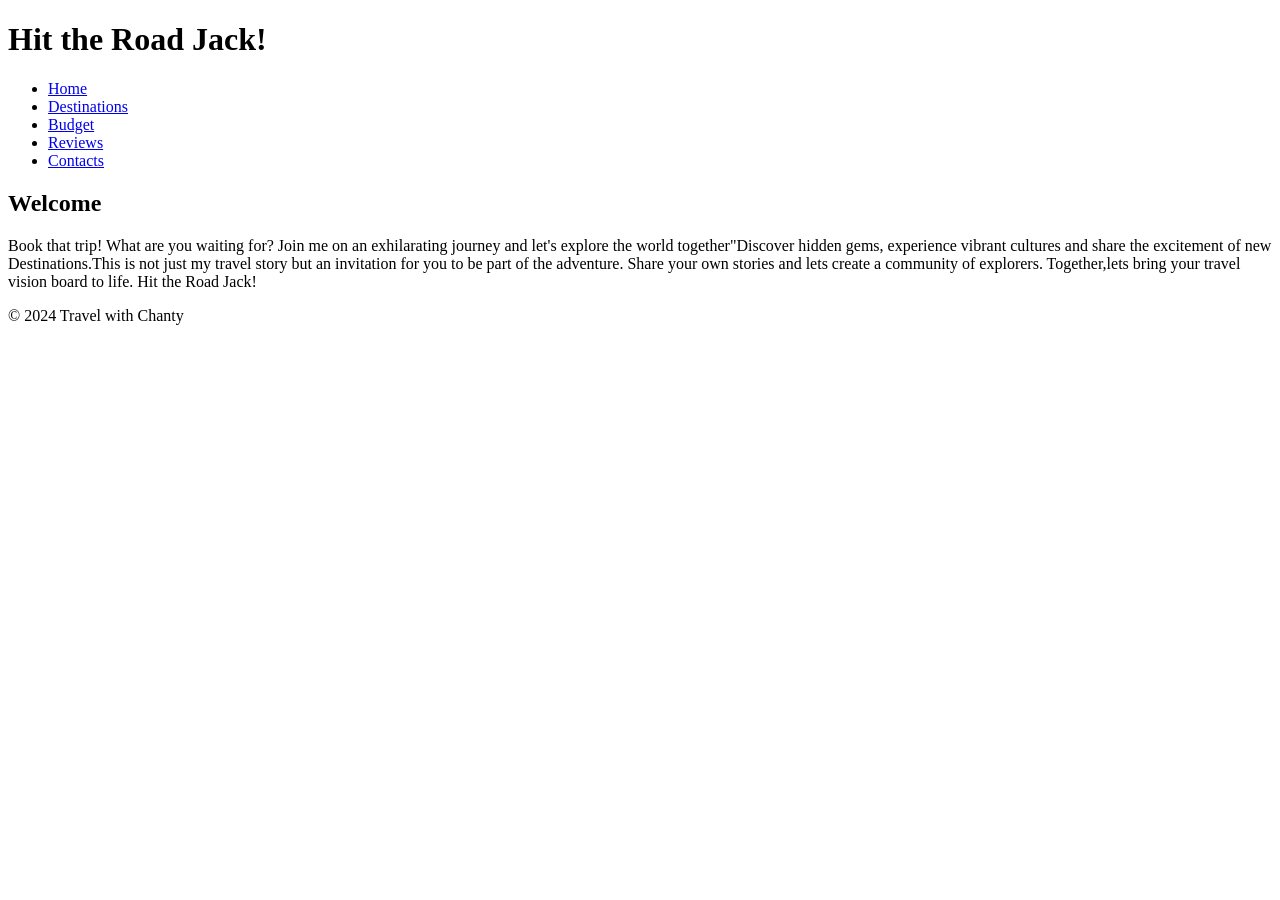
==== index.html @ 682dab97 "initial commit with homepage Html" ====
<!DOCTYPE html>
<html lang="en">
<head>
     <meta charset="UTF-8">
     <meta name="viewport" content="width=device=width,initial scale 1.0">
     <title>Travel with Chanty</title>
     <link rel="stylesheet" href="styles.css">
</head>
<body>
     <header>
            <h1>Hit the Road Jack!</h1>
            <nav>
                <ul>
                   <li><a href="#home">Home</a></li>
                   <li><a href="#destinations">Destinations</a></li>
                   <li><a href="#budget">Budget</a></li>
                   <li><a href="#reviews">Reviews</a></li>
                   <li><a href="#contacts">Contacts</a></li>


                </ul>
            
            </nav>
     </header>
     <main>
          <Section id="home">
              <h2> Welcome </h2>
              <p> Book that trip! What are you waiting for? Join me on an exhilarating journey and let's explore the world together"Discover hidden gems, experience vibrant cultures and share the excitement of new Destinations.This is not just my travel story but an invitation for you to be part of the adventure. Share your own stories and lets create a community of explorers. Together,lets bring your travel vision board to life. Hit the Road Jack!</p>
          </Section>
     </main>
     <footer >
          <p>&copy; 2024 Travel with Chanty </p>
     </footer>
</html>

</body>
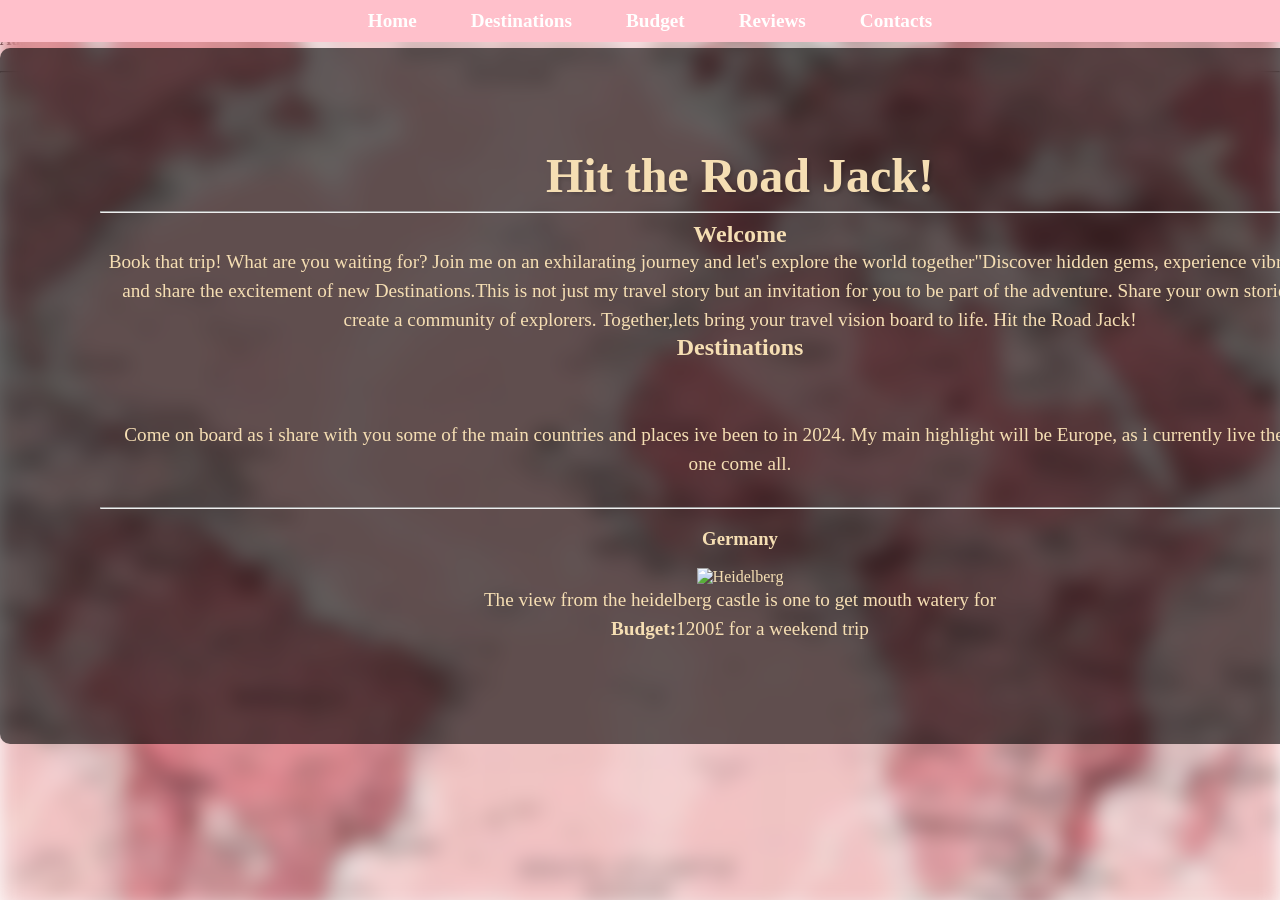
==== commit 4851b309: "Fix index file" ====
--- a/index.html
+++ b/index.html
@@ -1,36 +1,76 @@
 <!DOCTYPE html>
 <html lang="en">
 <head>
+
      <meta charset="UTF-8">
-     <meta name="viewport" content="width=device=width,initial scale 1.0">
+     <meta name="viewport" content="width=device=width,initial-scale=1.0">
      <title>Travel with Chanty</title>
-     <link rel="stylesheet" href="styles.css">
+     <link rel="stylesheet"href="styles.css">
 </head>
 <body>
+<div class="background"></div>
+<div class="content">
+
+
      <header>
             <h1>Hit the Road Jack!</h1>
             <nav>
-                <ul>
-                   <li><a href="#home">Home</a></li>
-                   <li><a href="#destinations">Destinations</a></li>
-                   <li><a href="#budget">Budget</a></li>
-                   <li><a href="#reviews">Reviews</a></li>
-                   <li><a href="#contacts">Contacts</a></li>
+          
+                   <a href="#home">Home</a>
+                   <a href="#destinations">Destinations</a>
+                   <a href="#budget">Budget</a>
+                   <a href="#reviews">Reviews</a>
+                   <a href="#contacts">Contacts</a>
+            
+            </nav>
+                 
+            
+     </header>
+     <hr>
+
+     <main>
+          <section id="home">
+              <h2> Welcome </h2>
+              <p> Book that trip! What are you waiting for? Join me on an exhilarating journey and let's explore the world together"Discover hidden gems, experience vibrant cultures and share the excitement of new Destinations.This is not just my travel story but an invitation for you to be part of the adventure. Share your own stories and lets create a community of explorers. Together,lets bring your travel vision board to life. Hit the Road Jack!</p>
+          </section>
+     
+           
+           <section id="destinations">
+                <h2>Destinations</h2>
+                <div class="info">
+                    <p> Come on board as i share with you some of the main countries and places ive been to in 2024. My main highlight will be Europe, as i currently live there! Come one come all.</p>
+                </div>
+           </section>
+           <hr>
+
+           <section class="destination" id="Germany">
+                   
+                <h3>Germany</h3>
+                <img url= IMG_2525.jpeg alt="Heidelberg" width="200">
+          <p>The view from the heidelberg castle is one to get mouth watery for </p>
+          <p><strong>Budget:</strong>1200£ for a weekend trip</p>
+                   </div>
+           </section>
+           <hr>
+
+           <section class="destination" id="Austria">
+                 <h4>Austria</h4>
+                 <p></p>
+           </section>
+           <hr>
+
+           <section class="destinations" id="FuertaVentura">
+               <h5>FuertaVentura</h5>
+                 <p></p>
+           </section>
+            
 
 
-                </ul>
-            
-            </nav>
-     </header>
-     <main>
-          <Section id="home">
-              <h2> Welcome </h2>
-              <p> Book that trip! What are you waiting for? Join me on an exhilarating journey and let's explore the world together"Discover hidden gems, experience vibrant cultures and share the excitement of new Destinations.This is not just my travel story but an invitation for you to be part of the adventure. Share your own stories and lets create a community of explorers. Together,lets bring your travel vision board to life. Hit the Road Jack!</p>
-          </Section>
      </main>
+     
      <footer >
           <p>&copy; 2024 Travel with Chanty </p>
      </footer>
-</html>
-
-</body>+      </div>
+</body>
+</html>
--- a/styles.css
+++ b/styles.css
@@ -0,0 +1,107 @@
+body,h1,h2,p {
+    margin: 0;
+    padding: 0;
+}
+.background {
+    background-position: center;
+    position: fixed;
+    background-image:url("IMG_1905.jpeg");
+    background-size: cover;
+    filter: blur(10px);
+    overflow: hidden;
+    height: 100%;
+    width: 100%;
+    z-index: 1;
+}
+
+.overlay {
+    position: absolute;
+    top: 0;
+    left: 0;
+    width: 100%;
+    height: 100%;
+    background: rgba(255,255,255,0.3);
+    z-index: 1;
+}
+ 
+ .content {
+    z-index: 2; 
+    position: absolute;
+    width: 100% ;
+    margin-top: 40px;
+    color: wheat;
+    text-align: center;
+    padding: 100px;
+    background: rgba(0,0,0,0.6);
+    border-radius: 10px;
+    z-index : 9999;
+    filter: none;
+    
+
+ }
+ nav{
+    position: fixed;
+    top: 0%;
+    left: 0%;
+    width: 100%;
+    background-color: pink;
+    padding: 10px;
+    z-index: 999;
+    text-align: center;
+
+ }
+ 
+ nav a {
+    text-decoration: none;
+    color: white;
+    font-weight: bold;
+    font-size: 1.2em;
+    margin: 0 15px;
+    padding: 10px;
+ }
+nav a:hover {
+    color: wheat;
+}
+
+ h1{
+    text-shadow: 2px 2px 4px rgba(0,0,0,0.2);
+    text-align: center;
+    font-family: 'dancing script', cursive;
+    font-size: 3em;
+    }
+
+    p {
+        font-size: 1.2em;
+        line-height: 1.5;
+    }
+.destinations{
+    margin: 50px, 0;
+    margin-top: 40px;
+    background-color: none;
+    padding: 20px;
+    text-align: center;
+
+}
+.destinations h2{
+    margin-bottom: 10px;
+}
+.info{
+    margin: 50px, 0;
+    margin-top: 40px;
+    background-color: light aqua;
+    padding:20px;
+    text-align: center;
+
+}
+    
+
+.destinations h3{
+    margin-top: 10px;
+    border-bottom: 5px;
+}
+
+footer {
+    text-align: center;
+    padding: 20px;
+    color:white ;
+}
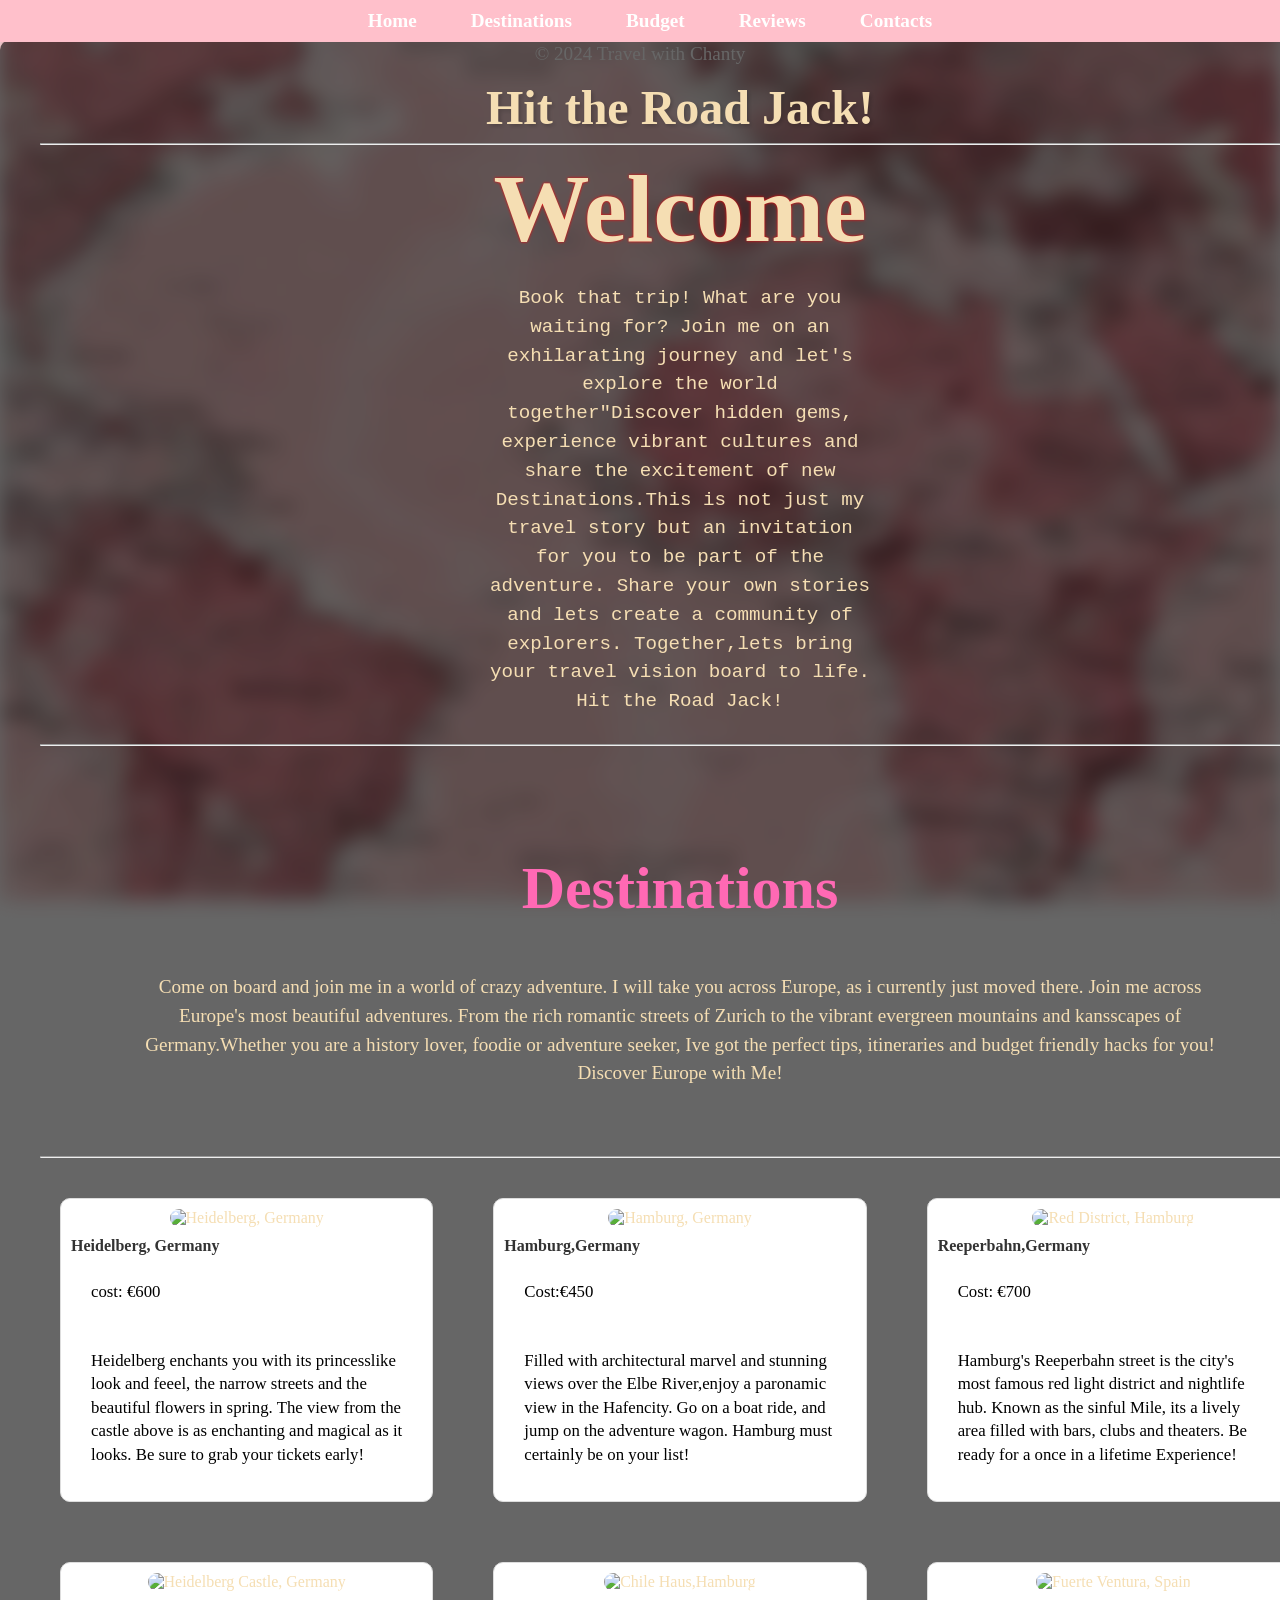
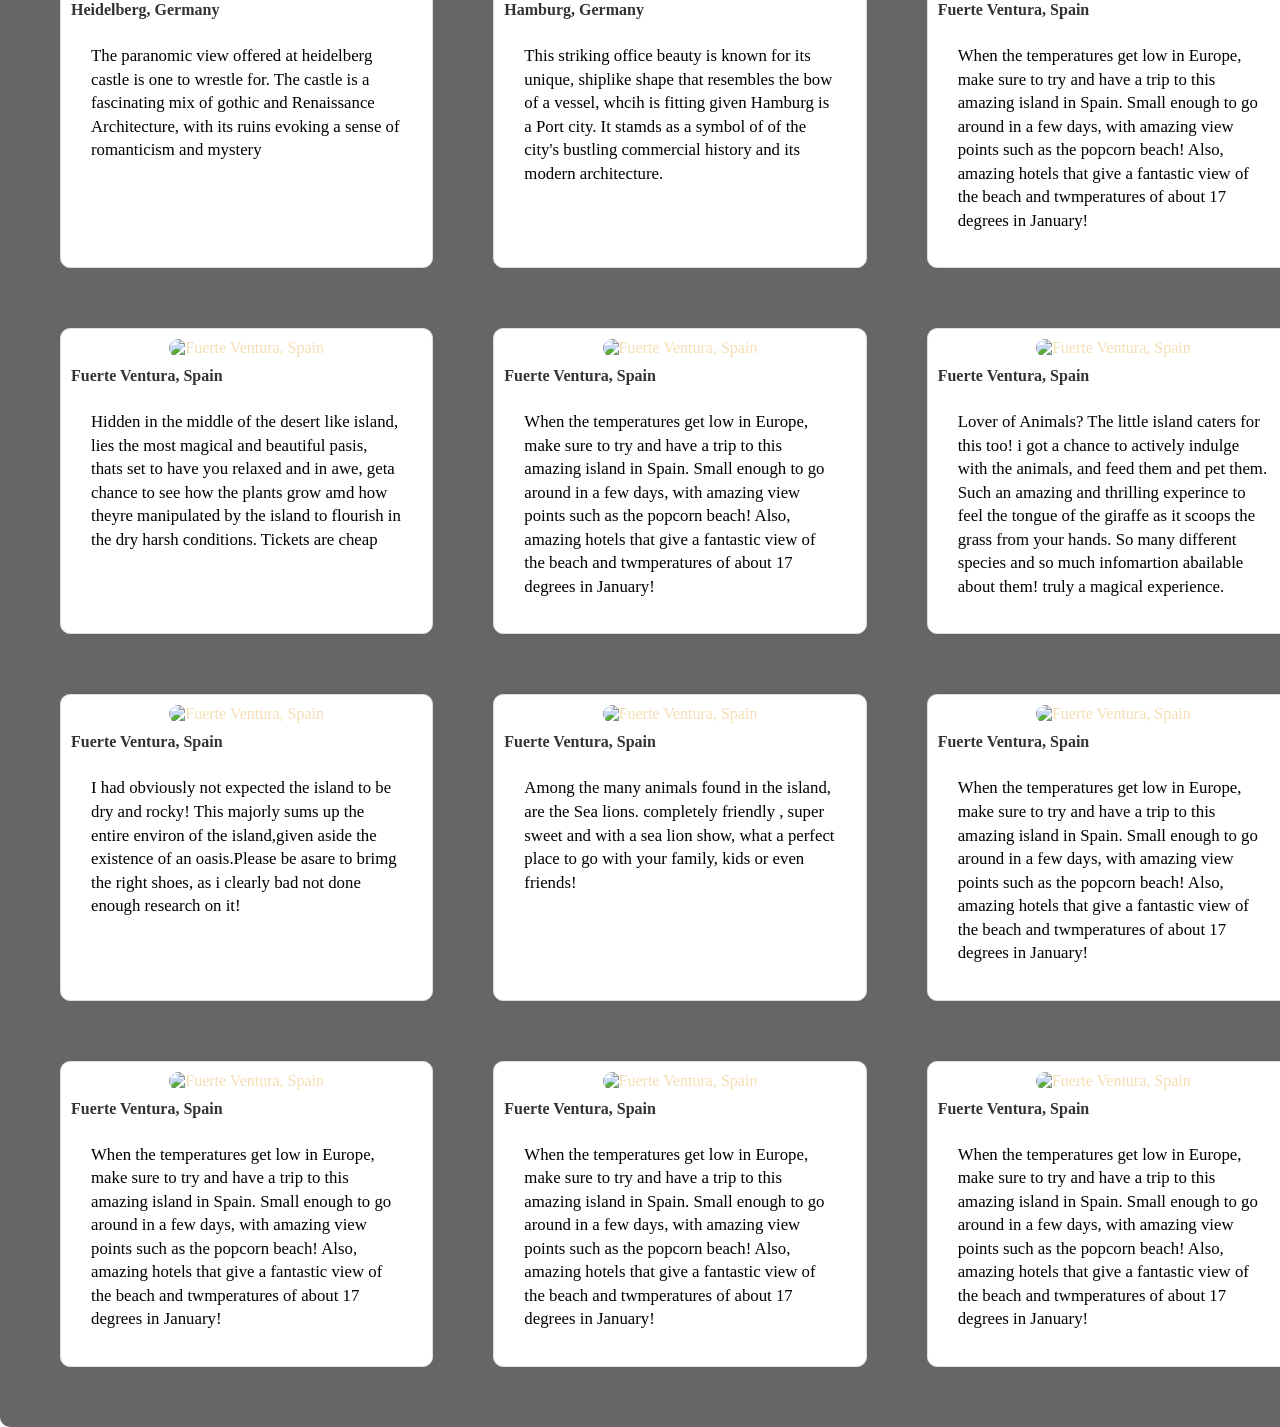
==== commit eb39ac0f: "November update" ====
--- a/index.html
+++ b/index.html
@@ -5,7 +5,7 @@
      <meta charset="UTF-8">
      <meta name="viewport" content="width=device=width,initial-scale=1.0">
      <title>Travel with Chanty</title>
-     <link rel="stylesheet"href="styles.css">
+     <link rel="stylesheet" href="styles.css">
 </head>
 <body>
 <div class="background"></div>
@@ -31,40 +31,195 @@
      <main>
           <section id="home">
               <h2> Welcome </h2>
+			  <div id="style">
               <p> Book that trip! What are you waiting for? Join me on an exhilarating journey and let's explore the world together"Discover hidden gems, experience vibrant cultures and share the excitement of new Destinations.This is not just my travel story but an invitation for you to be part of the adventure. Share your own stories and lets create a community of explorers. Together,lets bring your travel vision board to life. Hit the Road Jack!</p>
+		   </div>
           </section>
+		  <hr>
+		  
+   
+    <div class="destinations">
+	<h3>Destinations</h3>
+	   <p> Come on board and join me in a world of crazy adventure. I will take you across Europe, as i currently just moved there. Join me across Europe's most beautiful adventures. From the rich romantic streets of Zurich to the vibrant evergreen mountains and kansscapes of Germany.Whether you are a history lover, foodie or adventure seeker, Ive got the perfect tips, itineraries and budget friendly hacks for you! Discover Europe with Me!</p>
+	 </div>
+	 <hr>
+<div class="gallery">
+ <div class="destination-card">
+	<img src="germany_pictures/IMG_2525.jpeg" alt="Heidelberg, Germany ">
+	<div class="info">
+		<h4>Heidelberg, Germany</h4>
+		<p>cost: €600</p>
+		<p>Heidelberg enchants you with its princesslike look and feeel, the narrow streets and the beautiful flowers in spring. The view from the castle above is as enchanting and magical as it looks. Be sure to grab your tickets early! </p>
+		
+	</div>
+</div>
      
+<div class="destination-card">
+	<img src="germany_pictures/IMG_3009.jpeg" alt= "Hamburg, Germany">
+	<div class="info">
+		<h4>Hamburg,Germany</h4>
+		<p>Cost:€450</p>
+		<p>Filled with architectural marvel and stunning views over the Elbe River,enjoy a paronamic view in the Hafencity. Go on a boat ride, and jump on the adventure wagon. Hamburg must certainly be on your list!</p>
+	</div>
+</div>
+
+<div class="destination-card">
+	   <img src="germany_pictures/IMG_3032.jpeg" alt="Red District, Hamburg">
+	<div class="info">
+		<h4>Reeperbahn,Germany</h4>
+		<p>Cost: €700</p>
+		<p>Hamburg's Reeperbahn street is the city's most famous red light district and nightlife hub. Known as the sinful Mile, its a lively area filled with bars, clubs and theaters. Be ready for a once in a lifetime Experience!</p>
+	</div>
+</div>
+	
+<div class="destination-card">
+	<img src="germany_pictures/IMG_2531.jpeg" alt="Heidelberg Castle, Germany ">
+	<div class="info">
+		<h4>Heidelberg, Germany</h4>
+		<p> The paranomic view offered at heidelberg castle is one to wrestle for. The castle is a fascinating mix of gothic and Renaissance Architecture, with its ruins evoking a sense of romanticism and mystery </p>
+	</div>
+</div>
+
+
+<div class="destination-card">
+	<img src="germany_pictures/IMG_2982.jpeg" alt="Chile Haus,Hamburg" >
+	<div class="info">
+		<h4>Hamburg, Germany</h4>
+		<p>This striking office beauty is known for its unique, shiplike shape that resembles the bow of a vessel, whcih is fitting given Hamburg is a Port city. It stamds as a symbol of of the city's bustling commercial history and its modern architecture.</p>
+	</div>
+</div>
+
+<div class="destination-card">
+	<img src="germany_pictures/DSC06659.jpeg" alt="Fuerte Ventura, Spain">
+	<div class="info">
+		<h4>Fuerte Ventura, Spain</h4>
+		<p> When the temperatures get low in Europe, make sure to try and have a trip to this amazing island in Spain. Small enough to go around in a few days, with amazing view points such as the popcorn beach! Also, amazing hotels that give a fantastic view of the beach and twmperatures of about 17 degrees in January!</p>
+		
+		
+	</div>
+	
+</div>
+
+<div class="destination-card">
+	<img src="germany_pictures/DSC06690.jpeg" alt="Fuerte Ventura, Spain">
+	<div class="info">
+		<h4>Fuerte Ventura, Spain</h4>
+		<p> Hidden in the middle of the desert like island, lies the most magical and beautiful pasis, thats set to have you relaxed and in awe, geta chance to see how the plants grow amd how theyre manipulated by the island to flourish in the dry harsh conditions. Tickets are cheap</p>
+		
+		
+	</div>
+	
+</div>
+
+<div class="destination-card">
+	<img src="germany_pictures/DSC06659.jpeg" alt="Fuerte Ventura, Spain">
+	<div class="info">
+		<h4>Fuerte Ventura, Spain</h4>
+		<p> When the temperatures get low in Europe, make sure to try and have a trip to this amazing island in Spain. Small enough to go around in a few days, with amazing view points such as the popcorn beach! Also, amazing hotels that give a fantastic view of the beach and twmperatures of about 17 degrees in January!</p>
+		
+		
+	</div>
+	
+</div>
+
+
+<div class="destination-card">
+	<img src="germany_pictures/DS06792.jpeg" alt="Fuerte Ventura, Spain">
+	<div class="info">
+		<h4>Fuerte Ventura, Spain</h4>
+		<p> Lover of Animals? The little island caters for this too! i got a chance to actively indulge with the animals, and feed them and pet them. Such an amazing and thrilling experince to feel the tongue of the giraffe as it scoops the grass from your hands. So many different species and so much infomartion abailable about them! truly a magical experience.</p>
+		
+		
+	</div>
+	
+</div>
+
+
+<div class="destination-card">
+	<img src="germany_pictures/DSC06809.jpeg" alt="Fuerte Ventura, Spain">
+	<div class="info">
+		<h4>Fuerte Ventura, Spain</h4>
+		<p> I had obviously not expected the island to be dry and rocky! This majorly sums up the entire environ of the island,given aside the existence of an oasis.Please be asare to brimg the right shoes, as i clearly bad not done enough research on it! </p>
+		
+		
+	</div>
+	
+</div>
+
+
+<div class="destination-card">
+	<img src="germany_pictures/IMG_1443.jpeg" alt="Fuerte Ventura, Spain">
+	<div class="info">
+		<h4>Fuerte Ventura, Spain</h4>
+		<p> Among the many animals found in the island, are the Sea lions. completely friendly , super sweet and  with a sea lion show, what a perfect place to go with your family, kids or even friends! </p>
+		
+		
+	</div>
+	
+</div>
+
+
+<div class="destination-card">
+	<img src="germany_pictures/IMG_450.jpeg" alt="Fuerte Ventura, Spain">
+	<div class="info">
+		<h4>Fuerte Ventura, Spain</h4>
+		<p> When the temperatures get low in Europe, make sure to try and have a trip to this amazing island in Spain. Small enough to go around in a few days, with amazing view points such as the popcorn beach! Also, amazing hotels that give a fantastic view of the beach and twmperatures of about 17 degrees in January!</p>
+		
+		
+	</div>
+	
+</div>
+
+
+<div class="destination-card">
+	<img src="germany_pictures/DSC06659.jpeg" alt="Fuerte Ventura, Spain">
+	<div class="info">
+		<h4>Fuerte Ventura, Spain</h4>
+		<p> When the temperatures get low in Europe, make sure to try and have a trip to this amazing island in Spain. Small enough to go around in a few days, with amazing view points such as the popcorn beach! Also, amazing hotels that give a fantastic view of the beach and twmperatures of about 17 degrees in January!</p>
+		
+		
+	</div>
+	
+</div>
+
+
+
+<div class="destination-card">
+	<img src="germany_pictures/DSC06659.jpeg" alt="Fuerte Ventura, Spain">
+	<div class="info">
+		<h4>Fuerte Ventura, Spain</h4>
+		<p> When the temperatures get low in Europe, make sure to try and have a trip to this amazing island in Spain. Small enough to go around in a few days, with amazing view points such as the popcorn beach! Also, amazing hotels that give a fantastic view of the beach and twmperatures of about 17 degrees in January!</p>
+		
+		
+	</div>
+	
+</div>
+
+
+<div class="destination-card">
+	<img src="germany_pictures/DSC06659.jpeg" alt="Fuerte Ventura, Spain">
+	<div class="info">
+		<h4>Fuerte Ventura, Spain</h4>
+		<p> When the temperatures get low in Europe, make sure to try and have a trip to this amazing island in Spain. Small enough to go around in a few days, with amazing view points such as the popcorn beach! Also, amazing hotels that give a fantastic view of the beach and twmperatures of about 17 degrees in January!</p>
+		
+		
+	</div>
+	
+</div>
+
+
+  
+
+ 
+
+
+
+
+</div>
+</div>
+
            
-           <section id="destinations">
-                <h2>Destinations</h2>
-                <div class="info">
-                    <p> Come on board as i share with you some of the main countries and places ive been to in 2024. My main highlight will be Europe, as i currently live there! Come one come all.</p>
-                </div>
-           </section>
-           <hr>
-
-           <section class="destination" id="Germany">
-                   
-                <h3>Germany</h3>
-                <img url= IMG_2525.jpeg alt="Heidelberg" width="200">
-          <p>The view from the heidelberg castle is one to get mouth watery for </p>
-          <p><strong>Budget:</strong>1200£ for a weekend trip</p>
-                   </div>
-           </section>
-           <hr>
-
-           <section class="destination" id="Austria">
-                 <h4>Austria</h4>
-                 <p></p>
-           </section>
-           <hr>
-
-           <section class="destinations" id="FuertaVentura">
-               <h5>FuertaVentura</h5>
-                 <p></p>
-           </section>
-            
-
+          
 
      </main>
      
--- a/styles.css
+++ b/styles.css
@@ -31,7 +31,7 @@
     margin-top: 40px;
     color: wheat;
     text-align: center;
-    padding: 100px;
+    padding: 40px;
     background: rgba(0,0,0,0.6);
     border-radius: 10px;
     z-index : 9999;
@@ -73,35 +73,102 @@
     p {
         font-size: 1.2em;
         line-height: 1.5;
-    }
+		border: 7px ;
+	    border-style: 2px dotted pink;
+		padding: 20px 20px 20px 20px;
+	}
+	
+#style{
+	width: 420px;
+	margin: auto;
+	font-family: "courier New",courier, monospace;
+}
+	
+	
+h2{
+	text-shadow:0 0 3px #FF0000;
+	font-family: 'Fantasy' ;
+	font-weight: bold;
+	font-size: 6em;
+	text-align: center;
+	
+}
+
+.gallery{
+	display: grid;
+	grid-template-columns:repeat(3, 1fr);
+	gap:20px;
+	margin-top: 20px;
+	width: 100%;
+}
+
+
 .destinations{
-    margin: 50px, 0;
-    margin-top: 40px;
-    background-color: none;
-    padding: 20px;
-    text-align: center;
+	padding: 40px;
+	max-width: 90%;
+	margin: 0 auto;
+	position: relative;
+	z-index:2;
+	
+}
 
+
+.destinations h3 {
+	font-family: 'dancing script', cursive;
+	font-size: 60px;
+	color: #FF69B4;
+	margin-bottom: 30px;
+	text-align: center;
+	
 }
-.destinations h2{
-    margin-bottom: 10px;
+
+.destination-card{
+	position: relative;
+	margin: 20px ;
+	overflow: hidden;
+	box-shadow: 0px 4px 8px rgba (0,0,0,0.1);
+	overflow: hidden;
+	text-align: center;
+	border: 1px solid #ddd;
+	border-radius: 10px;
+	padding: 10px;
+	background-color: #fff;
+	transition:transform 0.3s ease;
 }
-.info{
-    margin: 50px, 0;
-    margin-top: 40px;
-    background-color: light aqua;
-    padding:20px;
-    text-align: center;
 
+.destination-card:hover {
+	transform: scale(1.05);
 }
-    
 
-.destinations h3{
-    margin-top: 10px;
-    border-bottom: 5px;
+.destination-card img {
+	width: 100%;
+	height: auto;
+	border-radius: 10px;
 }
+
+.destination-card .info{
+	color: black;
+	text-align: left;
+	font-size:14px;
+	margin-top: 10px;
+}
+
+.destination-card h4 {
+	margin: 0;
+	font-size: 16px;
+	color: #333;
+}
+ .destination-card p{
+	 margin: 5px 0;
+	 line-height: 1.4;
+ }
 
 footer {
     text-align: center;
     padding: 20px;
     color:white ;
-}+	font-size: 1em;
+	position: relative;
+	z-index: 2;
+}
+
